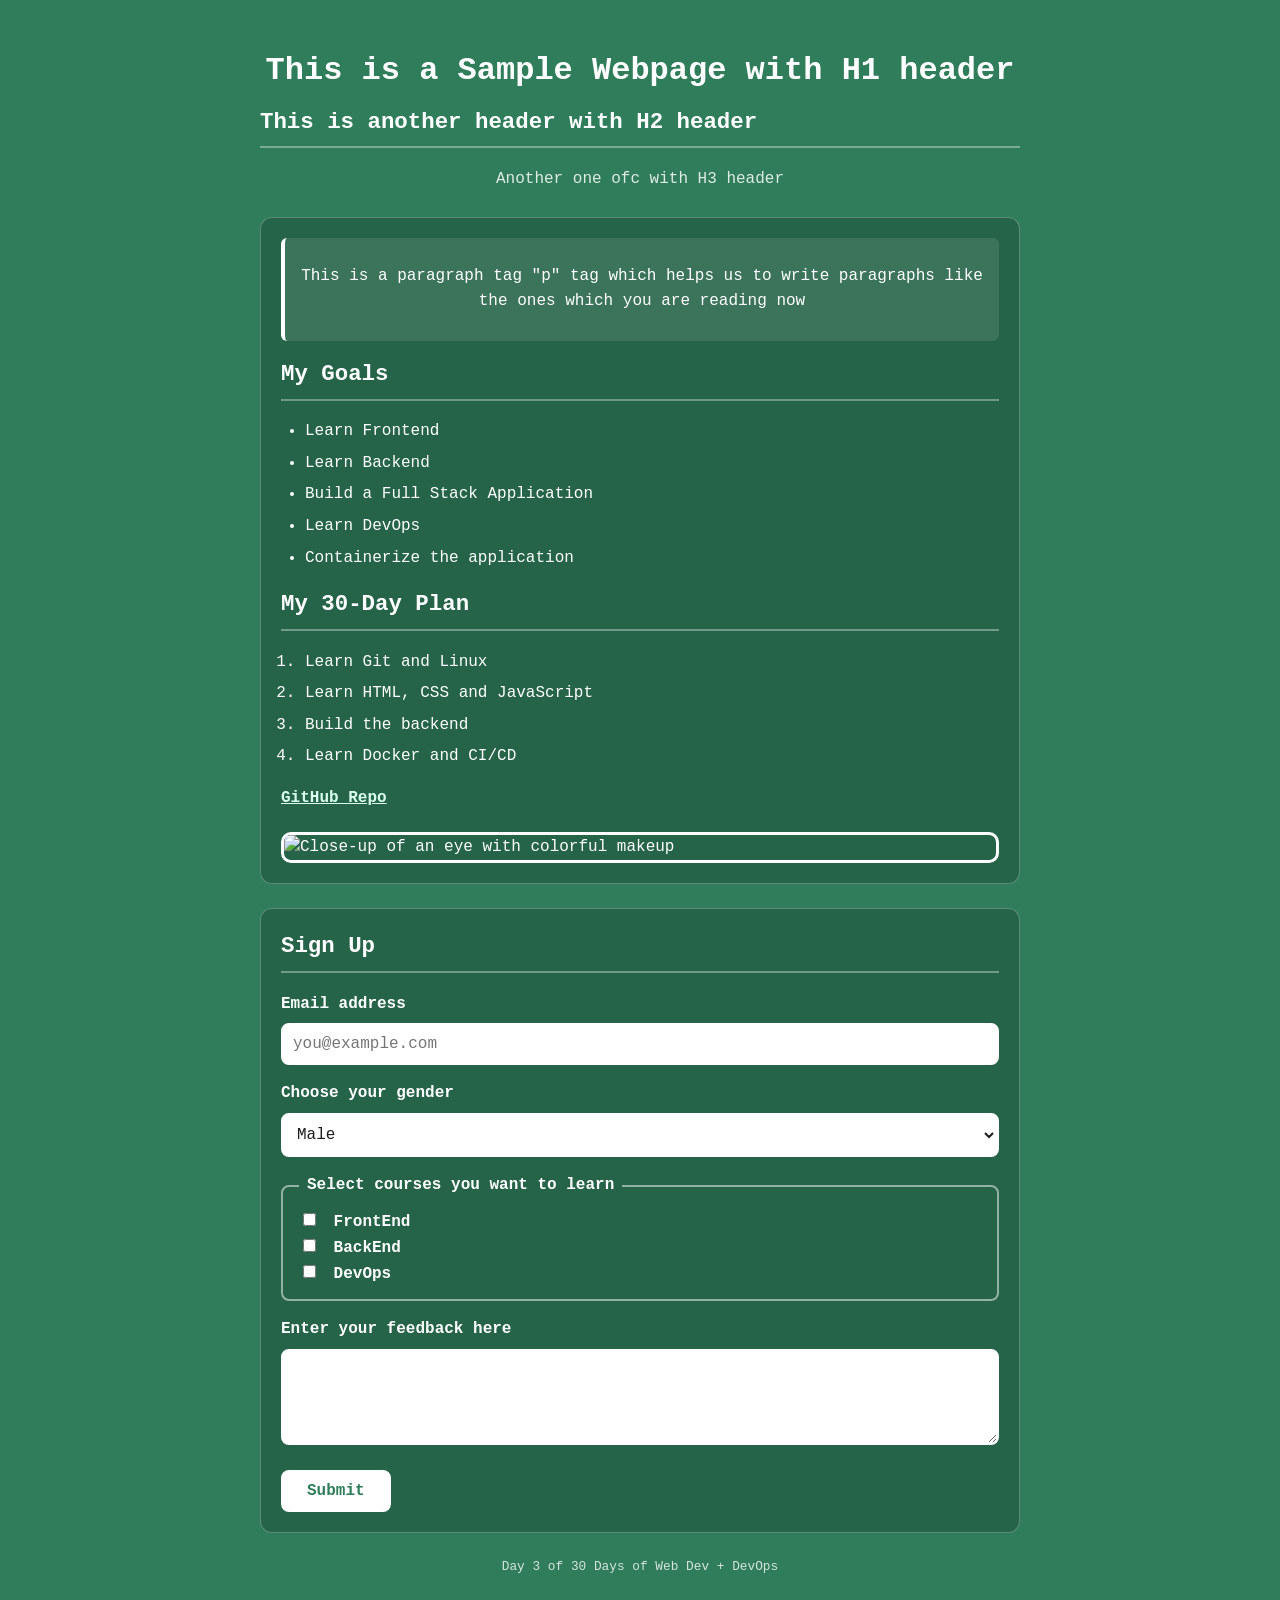
==== day-04-css/index.html @ d8513be8 "Day 4: style profile page with CSS" ====
<!DOCTYPE html>
<html lang="en">
    <head>
        <link rel="stylesheet" href="./style.css">
        <meta charset="UTF-8">
        <meta name="viewport" content="width=device-width, initial-scale=1.0">
        <title>HTML Webpage</title>
    </head>
    <body>
        <header>
            <h1>This is a Sample Webpage with H1 header</h1>
            <h2>This is another header with H2 header</h2>
            <h3>Another one ofc with H3 header</h3>
        </header>

        <main>
            <section>
                <div class="para-div">
                <p>This is a paragraph tag "p" tag which helps us to write paragraphs like the ones which you are reading now</p>
</div>
                <h2>My Goals</h2>
                <ul>
                    <li>Learn Frontend</li>
                    <li>Learn Backend</li>
                    <li>Build a Full Stack Application</li>
                    <li>Learn DevOps</li>
                    <li>Containerize the application</li>
                </ul>

                <h2>My 30-Day Plan</h2>
                <ol>
                    <li>Learn Git and Linux</li>
                    <li>Learn HTML, CSS and JavaScript</li>
                    <li>Build the backend</li>
                    <li>Learn Docker and CI/CD</li>
                </ol>

                <a href="https://github.com/chaiturgm/30-days-webdev-devops">GitHub Repo</a>

                <img src="https://media.istockphoto.com/id/814423752/photo/eye-of-model-with-colorful-art-make-up-close-up.jpg?s=612x612&w=0&k=20&c=l15OdMWjgCKycMMShP8UK94ELVlEGvt7GmB_esHWPYE=" alt="Close-up of an eye with colorful makeup">
            </section>

            <section>
                <h2>Sign Up</h2>
                <form>
                    <p>
                        <label for="email">Email address</label><br>
                        <input type="email" id="email" name="email" placeholder="you@example.com" required>
                    </p>

                    <p>
                        <label for="gender">Choose your gender</label><br>
                        <select id="gender" name="gender">
                            <option value="male">Male</option>
                            <option value="female">Female</option>
                            <option value="prefer-not-to-say">Prefer not to say</option>
                        </select>
                    </p>

                    <fieldset>
                        <legend>Select courses you want to learn</legend>
                        <input type="checkbox" id="frontend" name="courses" value="frontend">
                        <label for="frontend">FrontEnd</label><br>

                        <input type="checkbox" id="backend" name="courses" value="backend">
                        <label for="backend">BackEnd</label><br>

                        <input type="checkbox" id="devops" name="courses" value="devops">
                        <label for="devops">DevOps</label>
                    </fieldset>

                    <p>
                        <label for="feedback">Enter your feedback here</label><br>
                        <textarea id="feedback" name="feedback" rows="4" cols="40"></textarea>
                    </p>

                    <button type="submit" id="buttonId">Submit</button>
                </form>
            </section>
        </main>

        <footer>
            <p>Day 3 of 30 Days of Web Dev + DevOps</p>
        </footer>
    </body>
</html>
---- day-04-css/style.css ----
/* ---------- Reset ---------- */
* {
    box-sizing: border-box; /* padding and border count inside the width */
}

/* ---------- Page ---------- */
body {
    background-color: #2f7d5b;
    color: white;
    font-family: 'Courier New', Courier, monospace;
    font-size: 16px;
    line-height: 1.6;
    margin: 0;
    padding: 24px 16px;
}

header,
main,
footer {
    max-width: 760px;
    margin: 0 auto; /* centers the content */
}

/* ---------- Headings ---------- */
h1 {
    font-size: 2rem;
    text-align: center;
    margin-bottom: 8px;
}

h2 {
    font-size: 1.4rem;
    margin-top: 0;
    border-bottom: 2px solid rgba(255, 255, 255, 0.35);
    padding-bottom: 6px;
}

h3 {
    font-size: 1rem;
    text-align: center;
    font-weight: normal;
    opacity: 0.85;
    margin: 4px 0;
}

/* ---------- Cards (descendant selector: sections inside main) ---------- */
main section {
    background-color: rgba(0, 0, 0, 0.2);
    border: 1px solid rgba(255, 255, 255, 0.25);
    border-radius: 12px;
    padding: 20px;
    margin: 24px 0;
}

/* ---------- Text ---------- */
p {
    font-size: 1rem;
    text-align: center;
}

.para-div {
    padding: 10px;
    margin-bottom: 16px;
    background-color: rgba(255, 255, 255, 0.1);
    border-left: 4px solid white;
    border-radius: 6px;
}

ul,
ol {
    padding-left: 24px;
}

li {
    margin-bottom: 6px;
}

/* ---------- Links ---------- */
a {
    color: #d9fff0;
    font-weight: bold;
}

a:hover {
    color: #0b3d2b;
    background-color: #d9fff0;
    text-decoration: none;
}

/* ---------- Image ---------- */
img {
    display: block;
    max-width: 100%;
    height: auto;
    margin-top: 20px;
    border-radius: 10px;
    border: 3px solid white;
}

/* ---------- Form ---------- */
form label {
    font-weight: bold;
}

form p {
    text-align: left; /* undo the centered paragraph style inside the form */
}

input[type="email"],
select,
textarea {
    width: 100%;
    padding: 10px;
    margin-top: 6px;
    font-family: inherit;
    font-size: 1rem;
    border: 2px solid white;
    border-radius: 8px;
    background-color: white;
    color: #1c1c1a;
}

input:focus,
select:focus,
textarea:focus {
    outline: 3px solid #ffe066;
}

fieldset {
    border: 2px solid rgba(255, 255, 255, 0.5);
    border-radius: 8px;
    padding: 12px 16px;
    margin: 16px 0;
}

legend {
    font-weight: bold;
    padding: 0 8px;
}

input[type="checkbox"] {
    margin-right: 8px;
}

/* ---------- Button ---------- */
#buttonId {
    background-color: white;
    color: #2f7d5b;
    font-family: inherit;
    font-size: 1rem;
    font-weight: bold;
    padding: 10px 24px;
    border: 2px solid white;
    border-radius: 8px;
    cursor: pointer;
    transition: background-color 0.2s;
}

#buttonId:hover {
    background-color: aqua;
    color: #0b3d2b;
}

/* ---------- Footer ---------- */
footer p {
    font-size: 0.8rem;
    opacity: 0.8;
}
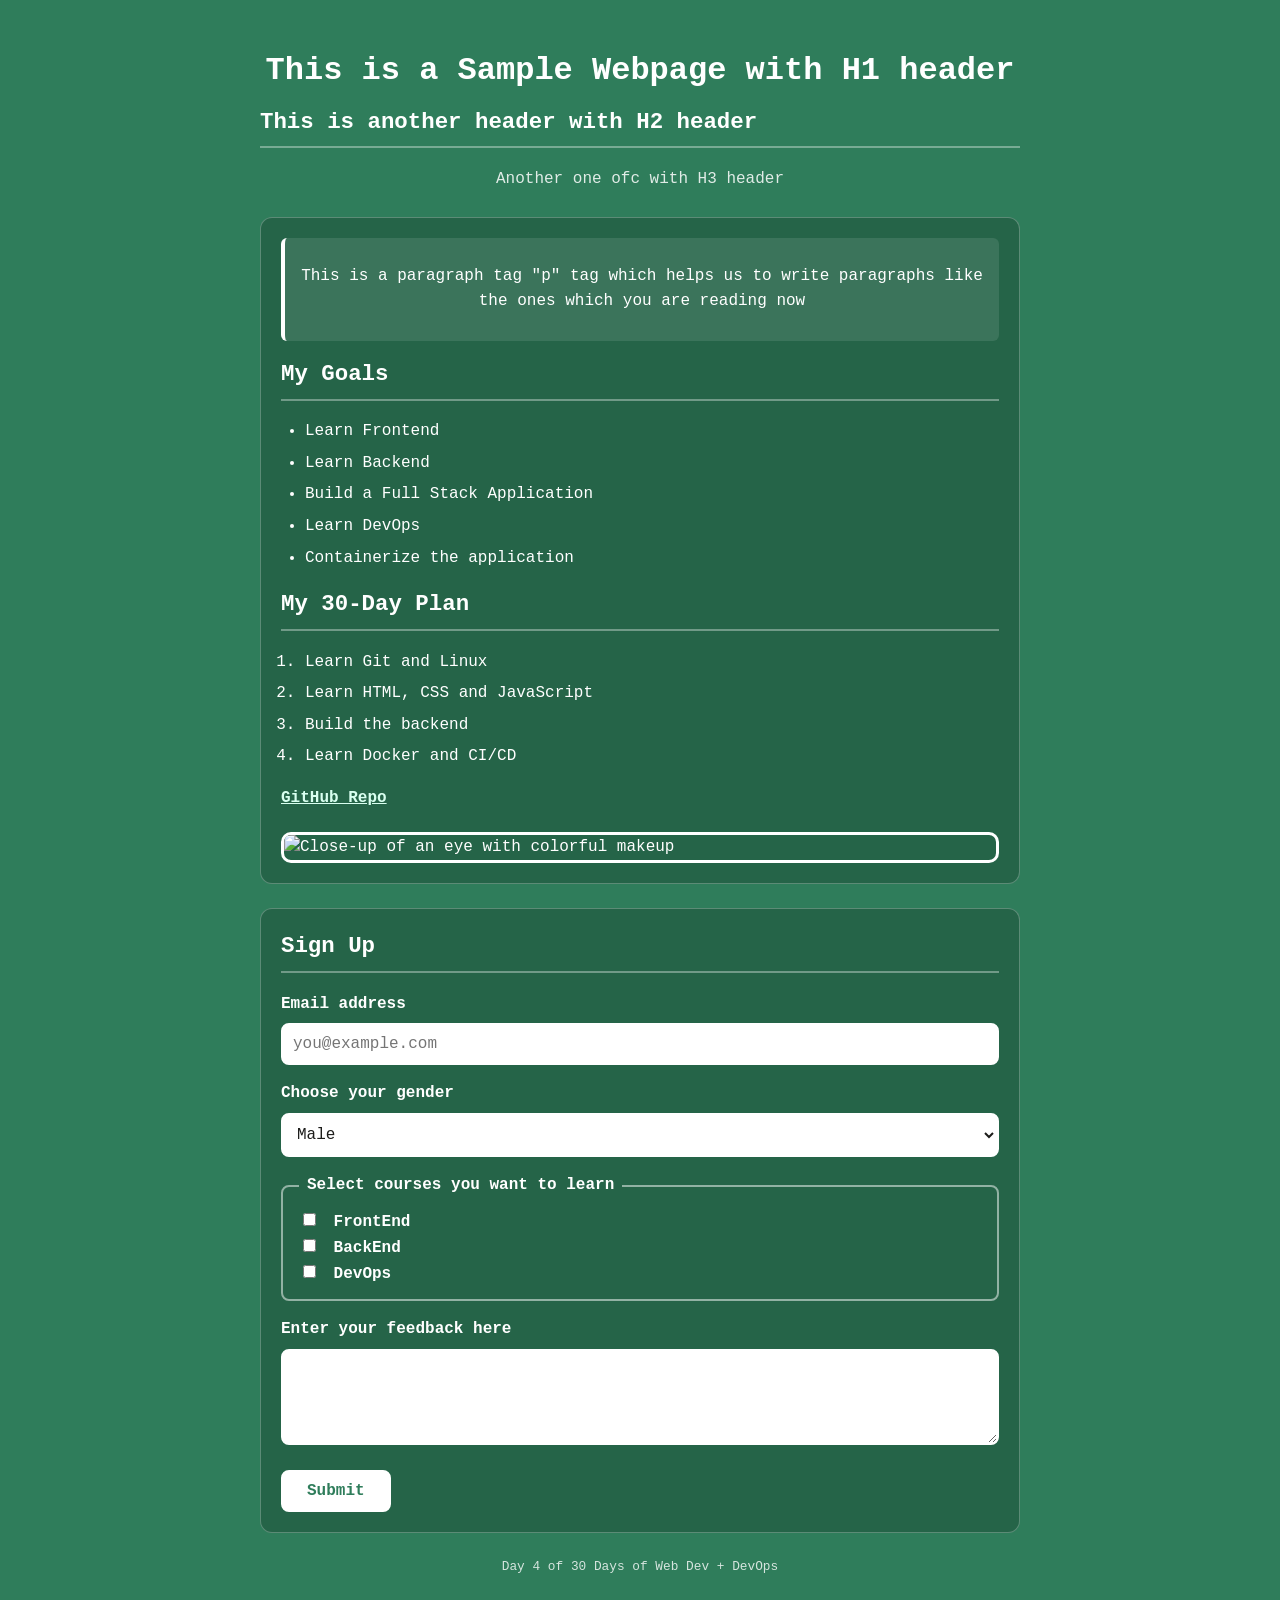
==== commit 6daee6f5: "Update README.md day-4 and change Index.html" ====
--- a/day-04-css/index.html
+++ b/day-04-css/index.html
@@ -80,7 +80,7 @@
         </main>
 
         <footer>
-            <p>Day 3 of 30 Days of Web Dev + DevOps</p>
+            <p>Day 4 of 30 Days of Web Dev + DevOps</p>
         </footer>
     </body>
 </html>
